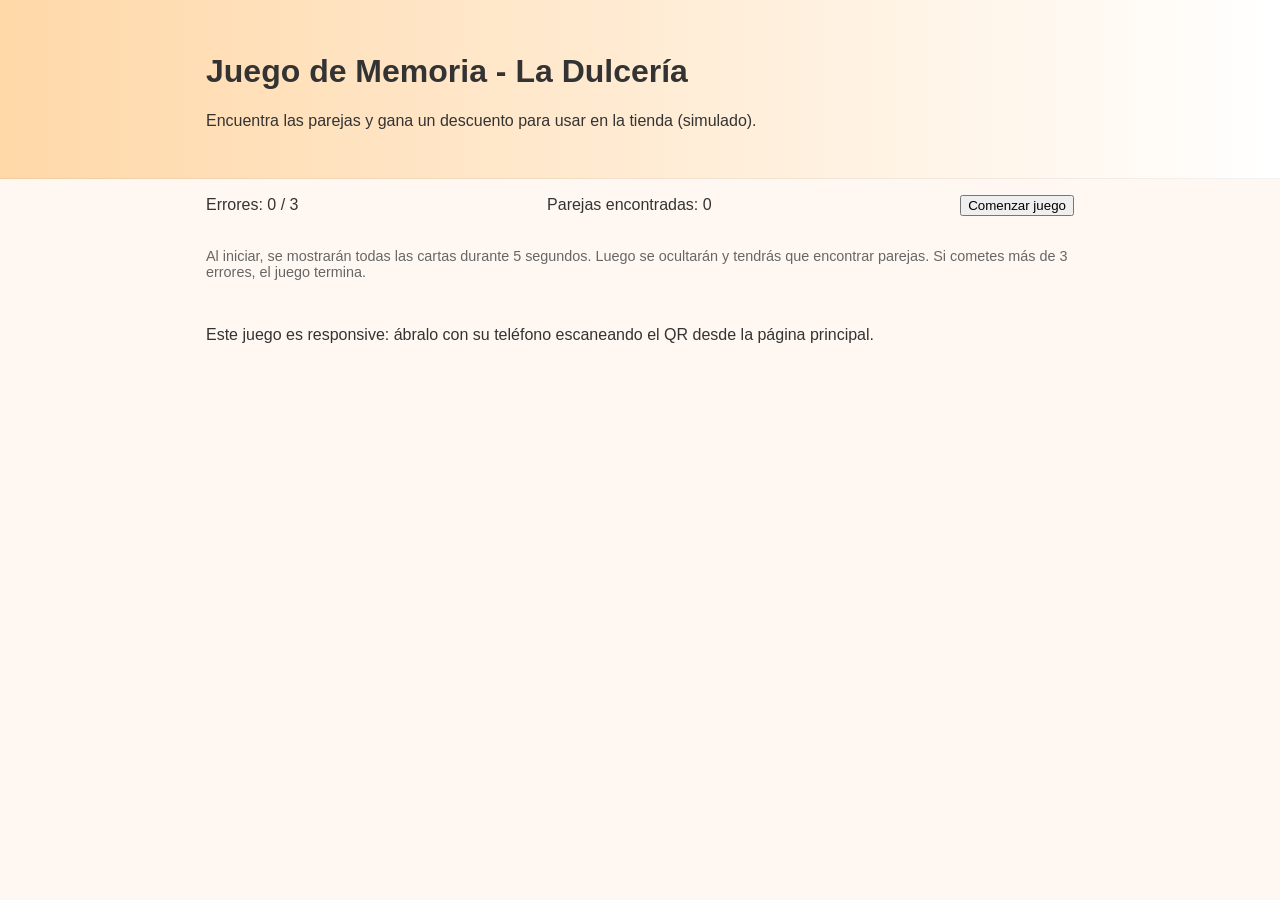
==== game.html @ 888419d2 "Atamar" ====
<!doctype html>
<html lang="es">
<head>
  <meta charset="utf-8">
  <meta name="viewport" content="width=device-width,initial-scale=1">
  <title>Juego de Memoria - La Dulcería</title>
  <link rel="stylesheet" href="game.css">
</head>
<body>
  <header class="game-header">
    <div class="container">
      <h1>Juego de Memoria - La Dulcería</h1>
      <p>Encuentra las parejas y gana un descuento para usar en la tienda (simulado).</p>
    </div>
  </header>
  <main class="container game-area">
    <div class="game-controls">
      <div id="errors">Errores: 0 / 3</div>
      <div id="found">Parejas encontradas: 0</div>
      <button id="startBtn">Comenzar juego</button>
    </div>
    <div id="board" class="board"></div>
    <div id="result" class="result hidden"></div>
    <p class="note">Al iniciar, se mostrarán todas las cartas durante 5 segundos. Luego se ocultarán y tendrás que encontrar parejas. Si cometes más de 3 errores, el juego termina.</p>
  </main>
  <footer class="game-footer"><div class="container">Este juego es responsive: ábralo con su teléfono escaneando el QR desde la página principal.</div></footer>
  <script src="game.js"></script>
</body>
</html>
---- game.css ----
*{box-sizing:border-box}body{font-family:Inter,Arial,sans-serif;margin:0;background:#fff8f2;color:#333}
.container{max-width:900px;margin:0 auto;padding:1rem}
.game-header{background:linear-gradient(90deg,#ffd8a8,#fff);padding:1rem;border-bottom:1px solid rgba(0,0,0,.05)}
.game-area{padding:1rem}
.game-controls{display:flex;gap:1rem;align-items:center;justify-content:space-between;margin-bottom:1rem}
.board{display:grid;grid-template-columns:repeat(4,1fr);gap:.5rem}
.card{background:#fff;border-radius:8px;height:80px;display:flex;align-items:center;justify-content:center;font-size:1.5rem;cursor:pointer;border:2px solid #fffbf8}
.card.flipped{background:linear-gradient(90deg,#fff,#ffe9f0)}
.card.matched{background:linear-gradient(90deg,#d3ffd8,#fff);cursor:default}
.result{padding:1rem;margin-top:1rem;background:#fff;border-radius:8px;box-shadow:0 8px 20px rgba(0,0,0,.06)}
.hidden{display:none}
.note{font-size:.9rem;color:#666;margin-top:1rem}
@media(max-width:600px){
  .board{grid-template-columns:repeat(3,1fr)}
  .card{height:70px;font-size:1.2rem}
  .game-controls{flex-direction:column;align-items:flex-start}
}
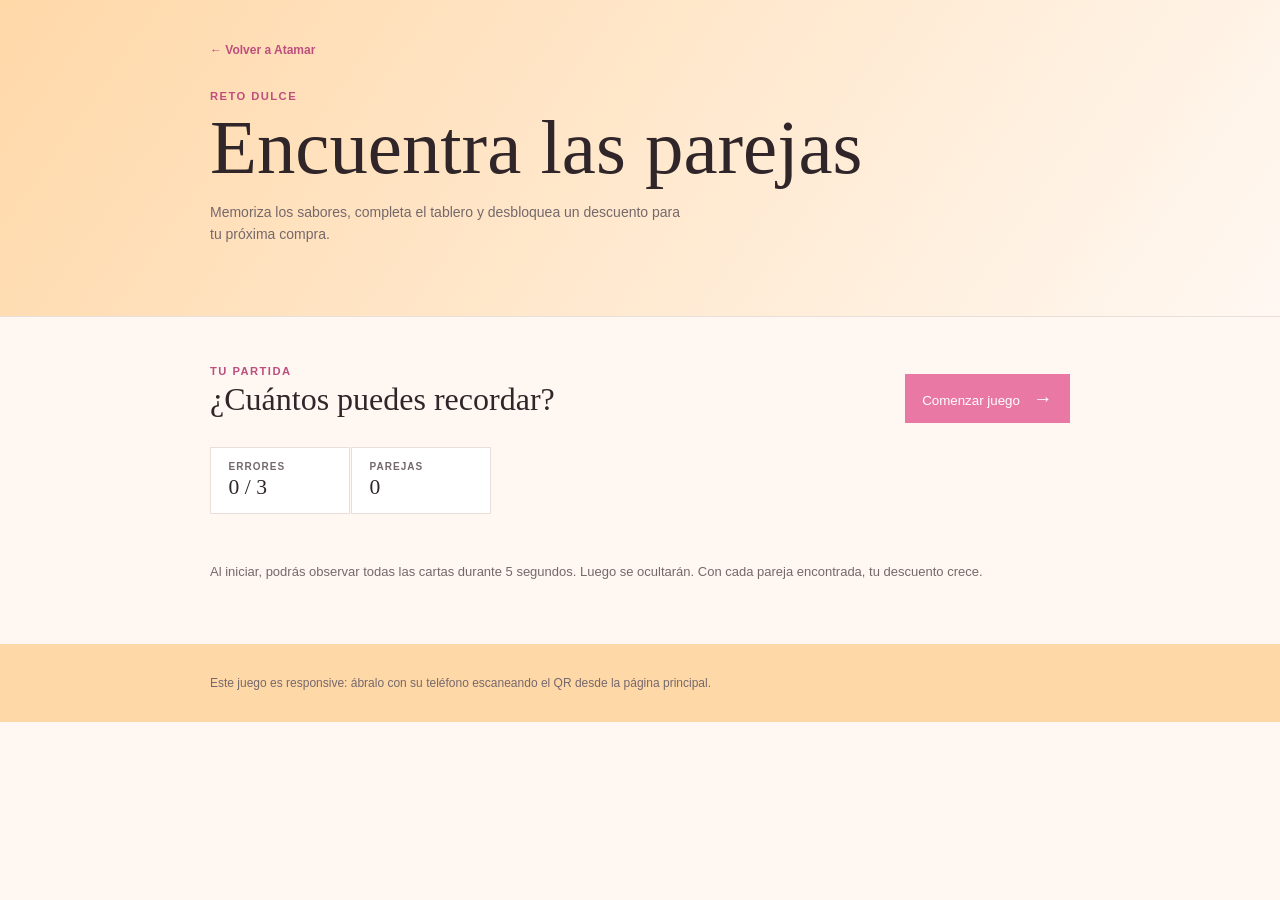
==== commit dc1dbb00: "FINAL ATAMAR" ====
--- a/game.html
+++ b/game.html
@@ -8,20 +8,22 @@
 </head>
 <body>
   <header class="game-header">
-    <div class="container">
-      <h1>Juego de Memoria - La Dulcería</h1>
-      <p>Encuentra las parejas y gana un descuento para usar en la tienda (simulado).</p>
+    <div class="container game-header-inner">
+      <a class="back-link" href="index.html">← Volver a Atamar</a>
+      <span class="eyebrow">Reto dulce</span>
+      <h1>Encuentra las parejas</h1>
+      <p>Memoriza los sabores, completa el tablero y desbloquea un descuento para tu próxima compra.</p>
     </div>
   </header>
   <main class="container game-area">
+    <div class="game-intro"><div><span class="eyebrow">Tu partida</span><h2>¿Cuántos puedes recordar?</h2></div><button id="startBtn">Comenzar juego <span>→</span></button></div>
     <div class="game-controls">
-      <div id="errors">Errores: 0 / 3</div>
-      <div id="found">Parejas encontradas: 0</div>
-      <button id="startBtn">Comenzar juego</button>
+      <div><span>ERRORES</span><strong id="errors">0 / 3</strong></div>
+      <div><span>PAREJAS</span><strong id="found">0</strong></div>
     </div>
     <div id="board" class="board"></div>
     <div id="result" class="result hidden"></div>
-    <p class="note">Al iniciar, se mostrarán todas las cartas durante 5 segundos. Luego se ocultarán y tendrás que encontrar parejas. Si cometes más de 3 errores, el juego termina.</p>
+    <p class="note">Al iniciar, podrás observar todas las cartas durante 5 segundos. Luego se ocultarán. Con cada pareja encontrada, tu descuento crece.</p>
   </main>
   <footer class="game-footer"><div class="container">Este juego es responsive: ábralo con su teléfono escaneando el QR desde la página principal.</div></footer>
   <script src="game.js"></script>
--- a/game.css
+++ b/game.css
@@ -1,17 +1 @@
-*{box-sizing:border-box}body{font-family:Inter,Arial,sans-serif;margin:0;background:#fff8f2;color:#333}
-.container{max-width:900px;margin:0 auto;padding:1rem}
-.game-header{background:linear-gradient(90deg,#ffd8a8,#fff);padding:1rem;border-bottom:1px solid rgba(0,0,0,.05)}
-.game-area{padding:1rem}
-.game-controls{display:flex;gap:1rem;align-items:center;justify-content:space-between;margin-bottom:1rem}
-.board{display:grid;grid-template-columns:repeat(4,1fr);gap:.5rem}
-.card{background:#fff;border-radius:8px;height:80px;display:flex;align-items:center;justify-content:center;font-size:1.5rem;cursor:pointer;border:2px solid #fffbf8}
-.card.flipped{background:linear-gradient(90deg,#fff,#ffe9f0)}
-.card.matched{background:linear-gradient(90deg,#d3ffd8,#fff);cursor:default}
-.result{padding:1rem;margin-top:1rem;background:#fff;border-radius:8px;box-shadow:0 8px 20px rgba(0,0,0,.06)}
-.hidden{display:none}
-.note{font-size:.9rem;color:#666;margin-top:1rem}
-@media(max-width:600px){
-  .board{grid-template-columns:repeat(3,1fr)}
-  .card{height:70px;font-size:1.2rem}
-  .game-controls{flex-direction:column;align-items:flex-start}
-}
+*{box-sizing:border-box}body{font-family:Georgia,'Times New Roman',serif;margin:0;background:#fff8f2;color:#30262a}.container{max-width:900px;margin:0 auto;padding:0 1.25rem}.game-header{background:linear-gradient(125deg,#ffd8a8,#fff8f2);padding:2.5rem 0 3.5rem;border-bottom:1px solid #eaded8}.game-header-inner{position:relative}.back-link{color:#bd4e7d;font:700 12px Arial;text-decoration:none}.eyebrow{display:block;color:#bd4e7d;font:700 .7rem Arial;letter-spacing:.13em;text-transform:uppercase;margin-top:2rem}.game-header h1{font-size:clamp(2.5rem,7vw,4.8rem);font-weight:400;line-height:1;margin:.5rem 0}.game-header p{color:#75686b;font:14px/1.6 Arial;max-width:480px}.game-area{padding:3rem 1.25rem}.game-intro{display:flex;justify-content:space-between;align-items:end;margin-bottom:1.5rem}.game-intro h2{font-size:2rem;font-weight:400;margin:.3rem 0}.game-intro .eyebrow{margin:0}.game-intro button,.result button{border:0;background:#e978a5;color:#fff;padding:.85rem 1.1rem;cursor:pointer}.game-intro button span{font-size:1.2rem;margin-left:.6rem}.game-controls{display:flex;gap:1px;margin-bottom:1.5rem}.game-controls>div{background:#fff;border:1px solid #eaded8;padding:.8rem 1.1rem;min-width:140px}.game-controls span{display:block;color:#75686b;font:700 10px Arial;letter-spacing:.1em}.game-controls strong{display:block;font-size:1.35rem;font-weight:400;margin-top:.2rem}.board{display:grid;grid-template-columns:repeat(4,1fr);gap:.7rem}.card{background:#30262a;border-radius:3px;min-height:112px;display:flex;align-items:center;justify-content:center;font-size:2.1rem;cursor:pointer;border:3px solid #fff;box-shadow:0 6px 14px rgba(48,38,42,.13);transition:transform .2s,background .2s}.card:hover{transform:translateY(-3px)}.card.flipped{background:#fff0f3;border-color:#e978a5}.card.matched{background:#ffd8a8;border-color:#fff;cursor:default}.result{padding:1.5rem;margin-top:1.5rem;background:#fff;border-left:4px solid #e978a5;box-shadow:0 12px 30px rgba(101,59,59,.1)}.result h3{font-weight:400;font-size:1.6rem;margin-top:0}.result .big{font-size:1.2rem}.result button{margin-right:.5rem}.hidden{display:none}.note{font:13px/1.6 Arial;color:#75686b;margin-top:1.5rem}.game-footer{padding:2rem 0;background:#ffd8a8;font:12px Arial;color:#75686b}@media(max-width:600px){.game-area{padding-top:2rem}.game-intro{display:block}.game-intro button{margin-top:1rem}.game-controls>div{min-width:0;flex:1}.board{grid-template-columns:repeat(3,1fr);gap:.5rem}.card{min-height:78px;font-size:1.5rem}.result button{margin:.25rem 0}}
